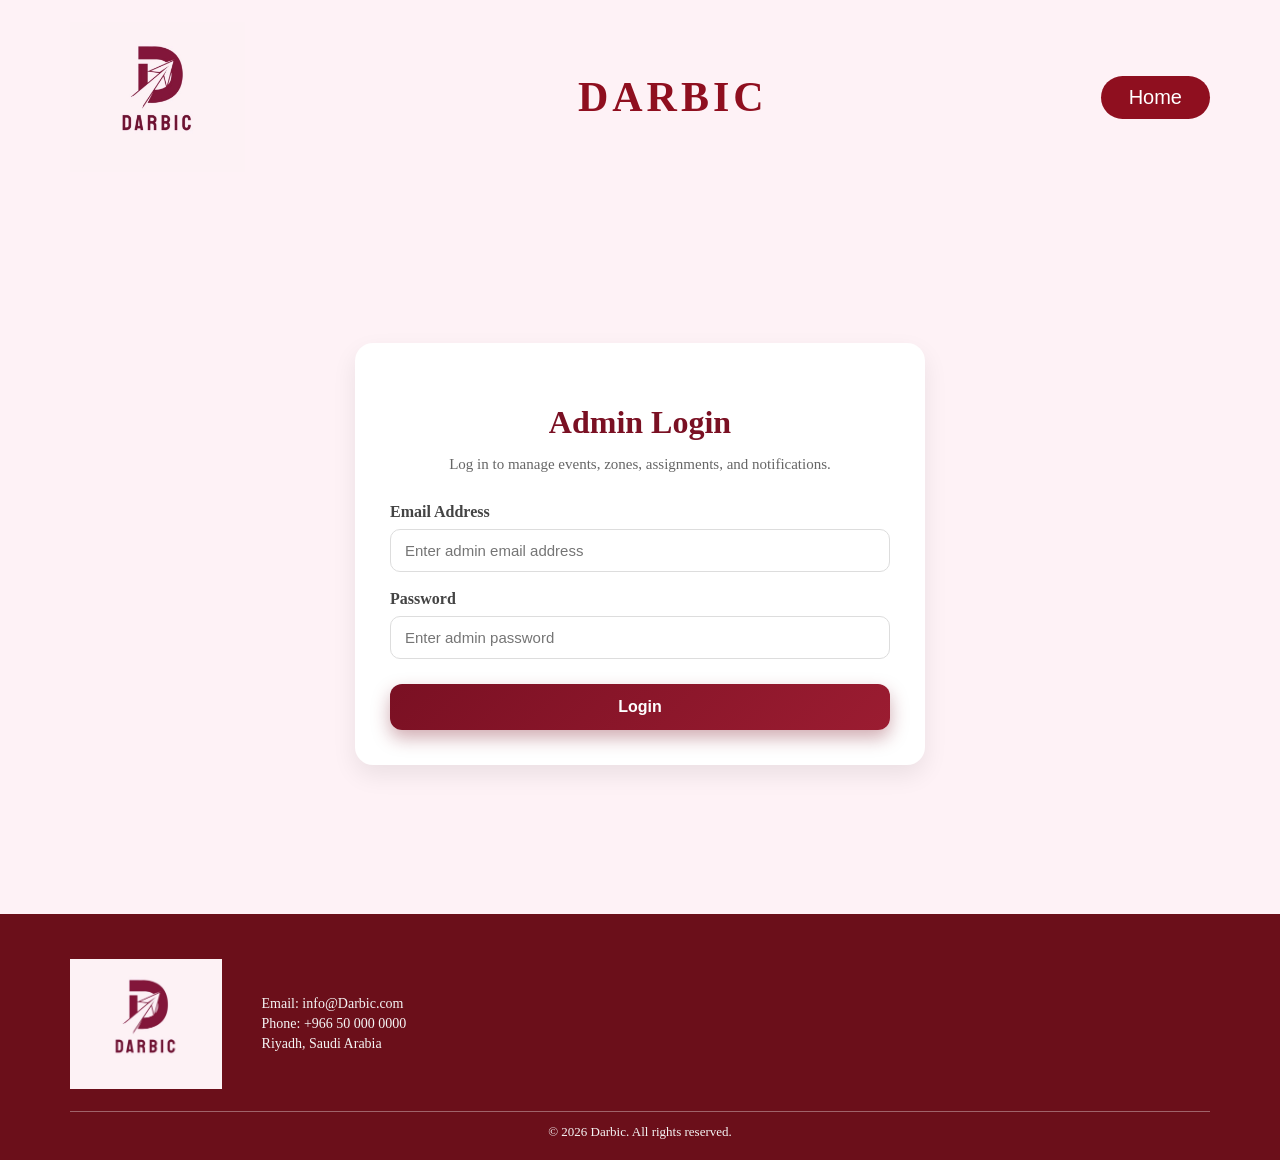
==== admin-login.html @ 54418fce "Add files via upload" ====
<!DOCTYPE html>
<html lang="en">
<head>
  <meta charset="UTF-8">
  <meta name="viewport" content="width=device-width, initial-scale=1.0">
  <title>Darbic - Admin Login</title>
  <link rel="stylesheet" href="visitor.css">

  <style>
    .login-wrapper{
      min-height: calc(100vh - 260px);
      display:flex;
      justify-content:center;
      align-items:center;
      padding:40px 20px;
    }

    .login-card{
      width:100%;
      max-width:500px;
      background:white;
      border-radius:18px;
      box-shadow:0 10px 25px rgba(0,0,0,0.08);
      padding:35px;
    }

    .login-title{
      text-align:center;
      color:#7A1023;
      font-size:32px;
      margin-bottom:10px;
    }

    .login-subtitle{
      text-align:center;
      color:#666;
      margin-bottom:30px;
      font-size:15px;
    }

    .form-group{
      display:flex;
      flex-direction:column;
      margin-bottom:18px;
    }

    .form-group label{
      margin-bottom:8px;
      font-weight:600;
      color:#444;
    }

    .form-group input{
      padding:12px 14px;
      border:1px solid #ddd;
      border-radius:10px;
      font-size:15px;
      outline:none;
      transition:0.3s;
    }

    .form-group input:focus{
      border-color:#8f0f1f;
      box-shadow:0 0 0 3px rgba(143,15,31,0.10);
    }

    .login-actions{
      margin-top:25px;
      display:flex;
      justify-content:center;
    }

    .login-actions .btn-darbic{
      width:100%;
      justify-content:center;
    }

    .message-box{
      background:#f9e7ed;
      color:#7A1023;
      border:1px solid #e7c8d0;
      border-radius:10px;
      padding:12px;
      margin-bottom:18px;
      text-align:center;
      font-size:14px;
    }
  </style>
</head>

<body>

  <header class="main-header">
    <img src="images/darbic-logo.jpg" alt="Darbic Logo" class="logo">
    <h1 class="Darbic-name">DARBIC</h1>
    <button class="signout-btn" type="button" onclick="window.location.href='visitor.html'">Home</button>
  </header>

  <section class="login-wrapper">
    <div class="login-card">

      <h2 class="login-title">Admin Login</h2>
      <p class="login-subtitle">
        Log in to manage events, zones, assignments, and notifications.
      </p>


      <form action="#" method="post">

        <div class="form-group">
          <label for="email">Email Address</label>
          <input type="email" id="email" name="email" placeholder="Enter admin email address">
        </div>

        <div class="form-group">
          <label for="password">Password</label>
          <input type="password" id="password" name="password" placeholder="Enter admin password">
        </div>

        <div class="login-actions">
          <button type="submit" class="btn-darbic">Login</button>
        </div>

      </form>
    </div>
  </section>

  <footer class="main-footer">
    <div class="footer-content">
      <img src="images/darbic-logo.jpg" alt="Darbic Logo" class="footer-logo">

      <div class="contact-info">
        <p>Email: info@Darbic.com</p>
        <p>Phone: +966 50 000 0000</p>
        <p>Riyadh, Saudi Arabia</p>
      </div>
    </div>

    <div class="footer-bottom">
      &copy; 2026 Darbic. All rights reserved.
    </div>
  </footer>

</body>
</html>
---- visitor.css ----
body{
    margin:0;
    font-family:Segoe UI;
    background:#fef2f6;
}

/*======Additions========*/

html, body{
height:100%;
}



/* ===========HEADER============ */

.header{
    background:#6b0f1a; /* burgundy */
    color:white;
    padding:15px;
    display:flex;
    justify-content:space-between;
}

.main-header {
  display: flex;
  align-items: center;
  justify-content: space-between;
  padding: 22px 70px;
  background:#fef2f6;
}

.logo {
  height: 150px;
}

.Darbic-name {
  font-family: "Playfair Display", serif;
  font-size: 42px;
  letter-spacing: 4px;
  color: #8f0f1f;
}

/* ===== Sign Out Button ===== */
.signout-btn {
  background-color:  #8f0f1f;
  color: #ffffff;
  border: none;
  padding: 10px 28px;
  border-radius: 50px;
  cursor: pointer;
  font-size:20px
}

.signout-btn:hover {
  background-color: #8f0f1f;
}


/* ===========End of HEADER============ */




/*============= LAYOUT ================ */

.container{
  display:flex;
  min-height:100vh;
}

.sidebar{
width:240px;
background:white;
height:calc(100vh - 120px);
box-shadow:0 10px 30px rgba(0,0,0,0.05);
border-top-right-radius:20px;
border-bottom-right-radius:20px;
padding-top:20px;
}

.sidebar a{
display:block;
padding:16px 22px;
cursor:pointer;
font-weight:500;
color:#444;
transition:.25s;
border-left:4px solid transparent;
}

.sidebar a:hover{
background:#f9e7ed;
color:#7A1023;
border-left:4px solid #7A1023;
}

.content{
flex:1;
padding:35px;

display:flex;       
flex-direction:column; 



}

/*============= End of LAYOUT ================ */




/* SECTIONS */

.section{
display:none;
animation:fade .4s;
flex:1;

}

.section.active{
display:block;
flex-direction:column;

}

@keyframes fade{
from{opacity:0;transform:translateY(10px)}
to{opacity:1;transform:translateY(0)}
}

/* CARD */

.card{
background:white;
padding:20px;
border-radius:14px;
box-shadow:0 8px 25px rgba(0,0,0,0.06);
margin-bottom:20px;
}

.ticket-row{
display:flex;
gap:15px;
margin-top:15px;
}

.ticket-row input{
flex:1;
padding:12px;
border-radius:10px;
border:1px solid #ddd;
}

/*
.card-grid{
    display:grid;
    grid-template-columns:repeat(4,1fr);
    gap:15px;
}

.small{
    text-align:center;
}
*/



/* GRID */

.card-grid{
display:grid;
grid-template-columns:repeat(4,1fr);
gap:20px;
margin-top:25px;
}



/*==============!!!!!!!!==============additional=========!!!!!!!!!==============*/
.card.small{
text-align:center;
transition:.25s;

opacity:0;
transform:translateY(20px);
}

@keyframes cardAppear{
to{
opacity:1;
transform:translateY(0);
}
}

/*============================End of additional=======================*/





.card.small:hover{
transform:translateY(-5px);
box-shadow:0 15px 30px rgba(0,0,0,0.08);
}




/**================================SUBMIT BTN=========================================**/


.btn-darbic{
background:linear-gradient(135deg,#7A1023,#9B1C31);
color:white;
padding:14px 26px;
border-radius:12px;
border:none;
cursor:pointer;
font-size:16px;
font-weight:600;
display:flex;
align-items:center;
gap:10px;

box-shadow:0 8px 18px rgba(122,16,35,0.35);

transition:all .25s ease;
}

/* Hover */

.btn-darbic:hover{
transform:translateY(-3px);
box-shadow:0 12px 24px rgba(122,16,35,0.45);
}

/* Click */

.btn-darbic:active{
transform:scale(.96);
}

/* Loading */

.btn-darbic.loading{
pointer-events:none;
opacity:.8;
}

.spinner{
width:18px;
height:18px;
border:3px solid white;
border-top:3px solid transparent;
border-radius:50%;
animation:spin 1s linear infinite;
}

@keyframes spin{
to{transform:rotate(360deg);}
}


/**================================SUBMIT BTN=========================================**/




/* ===== Footer ===== */
.main-footer {
  background-color: #6b0f1a;
  color: #f5f5f5;
  padding: 45px 70px 20px;
}

.footer-content {
  display: flex;
  align-items: center;
  gap: 40px;
}

.footer-logo {
  height: 130px;
}

.contact-info p {
  margin: 4px 0;
  font-size: 14px;
}

.footer-bottom {
  margin-top: 22px;
  padding-top: 12px;
  border-top: 1px solid rgba(255, 255, 255, 0.35);
  text-align: center;
  font-size: 13px;
}

/*=============================================================================*/

.ticket-visual{
margin-top:20px;
background:#fff;
padding:18px;
border-radius:14px;
box-shadow:0 6px 18px rgba(0,0,0,.06);
}

/*===============================================*/

.ticket-wrapper{
max-width:700px;
margin:auto;
}




/* STATS */


.stat-card{
background:white;
padding:18px;
border-radius:14px;
box-shadow:0 8px 20px rgba(0,0,0,.05);
}

.stat-number{
font-size:26px;
font-weight:700;
color:#8f0f1f;
}





/* VISUAL */

.visual-grid{
display:grid;
grid-template-columns:repeat(3,1fr);
gap:18px;
}

.visual-card{
background:white;
padding:18px;
border-radius:14px;
box-shadow:0 8px 20px rgba(0,0,0,.05);
}

.bar{
height:8px;
background:#8f0f1f;
border-radius:20px;
margin-top:12px;
transition:.5s;
}




/*=================================================

/*Split the page*/

.bottom-section{
display:grid;
grid-template-columns:1fr 1fr;
gap:25px;
margin-top:25px;
}




.chart-box{
flex:1;
background:white;
padding:20px;
border-radius:14px;
box-shadow:0 8px 20px rgba(0,0,0,.05);
height: 500px;
overflow: visible;
padding-bottom: 80px;
}





/* KPI CARDS */

.stats{
display:grid;
grid-template-columns:repeat(4,1fr);
gap:20px;
margin-bottom:25px;
}

.stat-card{
display:flex;
align-items:center;
gap:15px;

background:white;
padding:20px;
border-radius:16px;
box-shadow:0 10px 25px rgba(0,0,0,.06);

transition:.3s;
}

.stat-card:hover{
transform:translateY(-5px);
}

.icon{
font-size:28px;
background:#f3d6dc;
padding:10px;
border-radius:12px;
}

.stat-number{
font-size:22px;
font-weight:700;
color:#8f0f1f;
}

.stat-label{
font-size:13px;
color:#666;
}


/* Empty Card State */


.empty-state{
display:flex;
flex-direction:column;
justify-content:center;
align-items:center;

height:60vh; 
text-align:center;
}

.empty-icon{
font-size:100px; 
margin-bottom:15px;
animation:float 2s ease-in-out infinite;
}

.empty-state h3{
font-size:30px; 
margin:10px 0;
color:#7A1023;
}

.empty-state p{
font-size:20px;
color:#777;
max-width:320px;
line-height:1.6;
}


@keyframes float{
0%{transform:translateY(0)}
50%{transform:translateY(-6px)}
100%{transform:translateY(0)}
}







/* Golf request */


.assist-card{
grid-column: 1 / -1;
padding:20px;
margin-bottom:25px;

display:flex;
flex-direction:column;
align-items:center;
justify-content:center;

text-align:center;
}

.assist-row{
display:flex;
flex-direction:column;
align-items:center;
gap:10px;
margin-top:10px;
}

.assist-text{
font-size:15px;
color:#333;
transition:.3s;
}

.assist-text.active{
color:#7A1023;
font-weight:600;
}

.switch{
position:relative;
width:50px;
height:26px;
}

.switch input{
opacity:0;
width:0;
height:0;
}

.slider{
position:absolute;
top:0;
left:0;
right:0;
bottom:0;
background:#ccc;
border-radius:20px;
transition:.3s;
}

.slider:before{
content:"";
position:absolute;
height:20px;
width:20px;
left:3px;
bottom:3px;
background:white;
border-radius:50%;
transition:.3s;
}

input:checked + .slider{
background:#7A1023;
box-shadow:0 0 10px rgba(122,16,35,.6);
}

input:checked + .slider:before{
transform:translateX(24px);
}

/* ✔ */
.tick{
font-size:14px;
margin-left:8px;
opacity:0;
transform:scale(0);
transition:.3s;
}

.tick.show{
opacity:1;
transform:scale(1.2);
color:#1e7e34;
}

/* vibration */
@keyframes vibrate{
0%{transform:translateX(0)}
25%{transform:translateX(-2px)}
50%{transform:translateX(2px)}
75%{transform:translateX(-2px)}
100%{transform:translateX(0)}
}

.vibrate{
animation:vibrate .2s;
}
.profile-wrapper{
  display:grid;
  grid-template-columns:1fr 1fr;
  gap:25px;
}

.profile-subtitle{
  color:#7A1023;
  margin-bottom:15px;
  font-size:22px;
}

.info-box{
  background:#fef2f6;
  border:1px solid #ead6dc;
  border-radius:12px;
  padding:18px;
  line-height:2;
  font-size:15px;
}

.form-group{
  display:flex;
  flex-direction:column;
  margin-bottom:16px;
}

.form-group label{
  margin-bottom:8px;
  font-weight:600;
  color:#444;
}

.form-group input{
  padding:12px 14px;
  border:1px solid #ddd;
  border-radius:10px;
  font-size:15px;
  outline:none;
  transition:0.3s;
}

.form-group input:focus{
  border-color:#8f0f1f;
  box-shadow:0 0 0 3px rgba(143,15,31,0.10);
}

.message-box{
  border-radius:10px;
  padding:12px;
  margin:10px 0 18px;
  text-align:center;
  font-size:14px;
}

.success-msg{
  background:#e8f7ef;
  color:#1e7e34;
  border:1px solid #b7e4c7;
}

@media (max-width:768px){
  .profile-wrapper{
    grid-template-columns:1fr;
  }
}
.notifications-list{
  display:flex;
  flex-direction:column;
  gap:15px;
}

.notification-item{
  display:flex;
  align-items:flex-start;
  gap:15px;
  background:#fff;
  border:1px solid #ead6dc;
  border-radius:14px;
  padding:16px;
  box-shadow:0 6px 15px rgba(0,0,0,0.04);
}

.notification-item.unread{
  background:#fff7fa;
  border-left:6px solid #7A1023;
}

.notification-icon{
  font-size:24px;
  background:#f3d6dc;
  width:46px;
  height:46px;
  border-radius:12px;
  display:flex;
  align-items:center;
  justify-content:center;
  flex-shrink:0;
}

.notification-content h4{
  margin:0 0 6px;
  color:#7A1023;
  font-size:18px;
}

.notification-content p{
  margin:0 0 8px;
  color:#444;
  line-height:1.6;
}

.notification-time{
  font-size:13px;
  color:#777;
}

/* Event History */
.history-stats{
  display:grid;
  grid-template-columns:repeat(3,1fr);
  gap:18px;
  margin-bottom:25px;
}

.history-stat-card{
  background:#fff7fa;
  border:1px solid #ead6dc;
  border-radius:14px;
  padding:18px;
  text-align:center;
  box-shadow:0 6px 15px rgba(0,0,0,0.04);
}

.history-stat-card h4{
  margin-bottom:10px;
  color:#7A1023;
  font-size:18px;
}

.history-stat-card p{
  margin:0;
  font-size:24px;
  font-weight:700;
  color:#444;
}

.history-table-wrapper{
  overflow-x:auto;
}

.history-table{
  width:100%;
  border-collapse:collapse;
  background:white;
  border-radius:12px;
  overflow:hidden;
}

.history-table th,
.history-table td{
  padding:14px 12px;
  border:1px solid #ead6dc;
  text-align:center;
}

.history-table th{
  background:#7A1023;
  color:white;
}

.history-table td{
  background:#fff;
}

@media (max-width:768px){
  .history-stats{
    grid-template-columns:1fr;
  }

  .notification-item{
    flex-direction:column;
  }
}
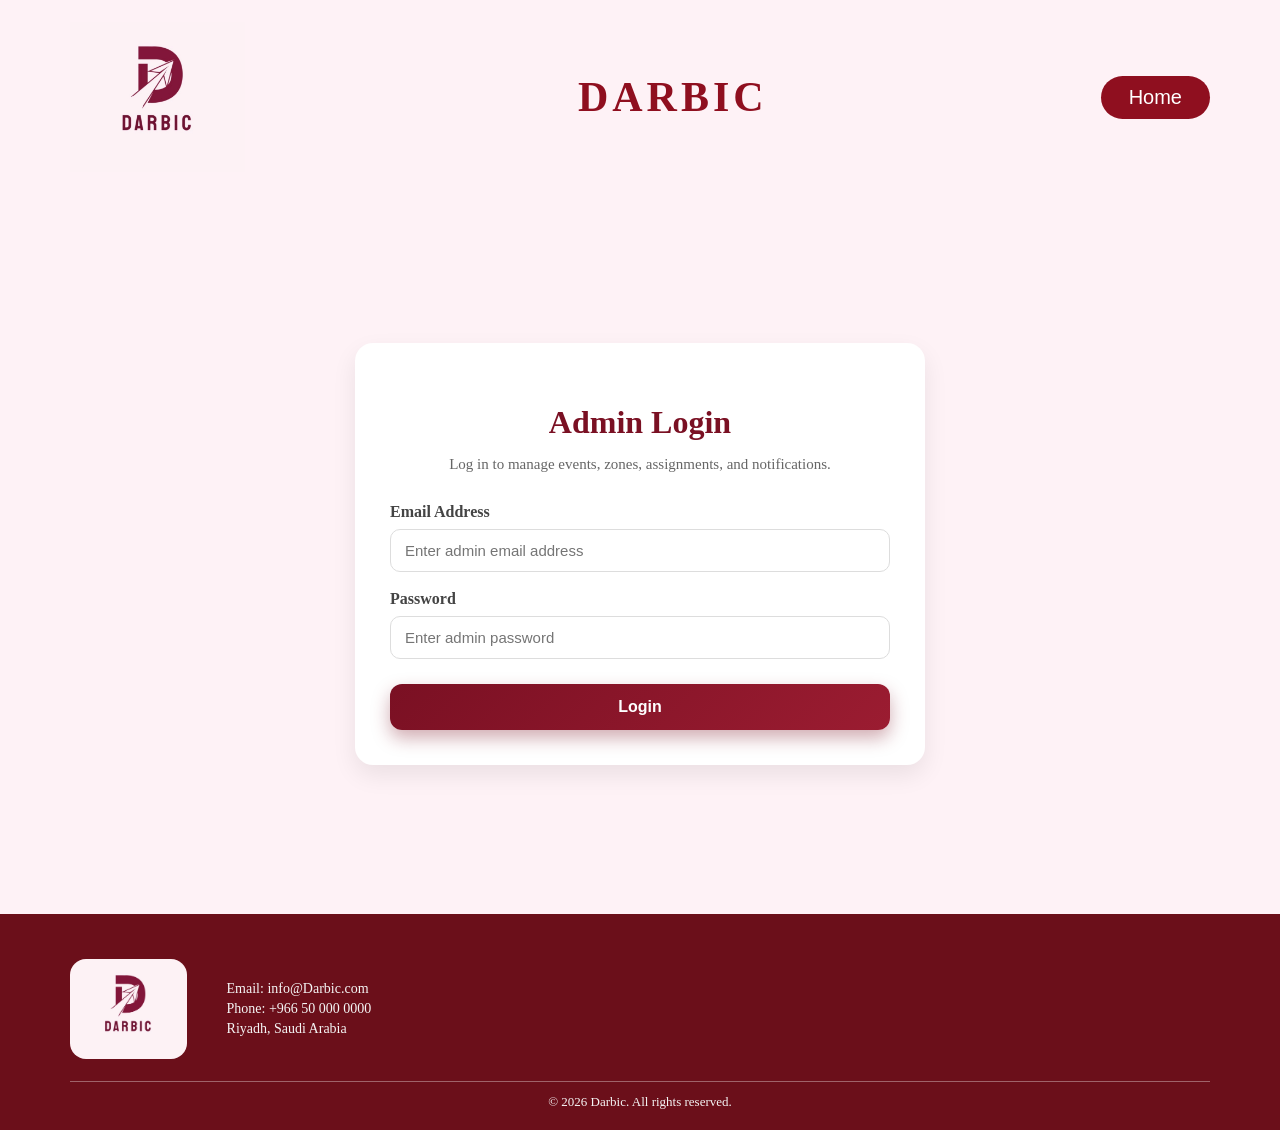
==== commit ae518474: "Update admin-login.html" ====
--- a/admin-login.html
+++ b/admin-login.html
@@ -93,7 +93,7 @@
   <header class="main-header">
     <img src="images/darbic-logo.jpg" alt="Darbic Logo" class="logo">
     <h1 class="Darbic-name">DARBIC</h1>
-    <button class="signout-btn" type="button" onclick="window.location.href='visitor.html'">Home</button>
+<button class="signout-btn" type="button" onclick="window.location.href='index.php'">Home</button>
   </header>
 
   <section class="login-wrapper">
@@ -118,7 +118,7 @@
         </div>
 
         <div class="login-actions">
-          <button type="submit" class="btn-darbic">Login</button>
+     <button type="button" class="btn-darbic" onclick="window.location.href='admin_dashboard.php'">Login</button>
         </div>
 
       </form>
@@ -142,4 +142,4 @@
   </footer>
 
 </body>
-</html>+</html>
--- a/visitor.css
+++ b/visitor.css
@@ -72,7 +72,6 @@
 .sidebar{
 width:240px;
 background:white;
-height:calc(100vh - 120px);
 box-shadow:0 10px 30px rgba(0,0,0,0.05);
 border-top-right-radius:20px;
 border-bottom-right-radius:20px;
@@ -282,9 +281,10 @@
   gap: 40px;
 }
 
-.footer-logo {
-  height: 130px;
-}
+    .footer-logo {
+      height: 100px;
+      border-radius: 16px;
+    }
 
 .contact-info p {
   margin: 4px 0;
@@ -773,4 +773,32 @@
   .notification-item{
     flex-direction:column;
   }
-}+}
+
+
+.card {
+  position: relative;
+}
+
+.delete-btn {
+  position: absolute;
+  top: 30px;
+  right: 30px;
+
+  background: #fff;
+  color: #b00020;
+
+  border: 1px solid #b00020;
+  padding: 10px 18px;
+
+  border-radius: 25px;
+  font-size: 16px;
+  cursor: pointer;
+
+  transition: 0.3s;
+}
+.delete-btn:hover {
+  background: #b00020;
+  color: white;
+  box-shadow: 0 0 10px rgba(176,0,32,0.4);
+}
